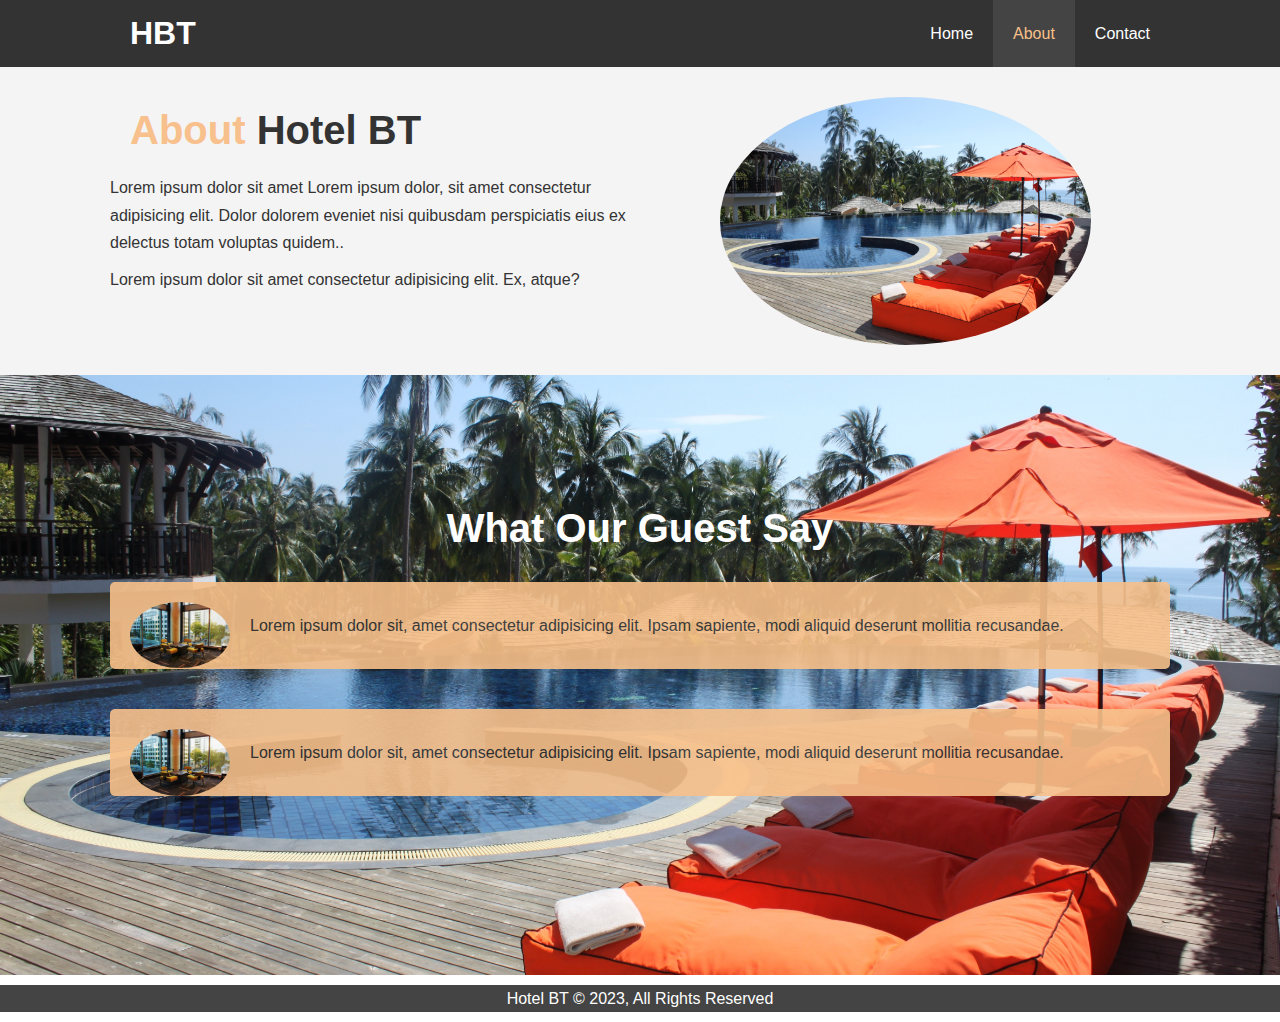
==== about.html @ fd535216 "first commit" ====
<!DOCTYPE html>
<html lang="en">
<head>
    <meta charset="UTF-8">
    <meta name="viewport" content="width=device-width, initial-scale=1.0">
    <meta name="description" content="Welcome to BT Hotel">
<link rel="stylesheet" href="./styles.css">
    <title>Hotel Bt</title>
</head>
<body>
    <header>
         <nav id="navbar">
            <div class="container">
                <h1 class="logo"><a href="index.html"> HBT</a ></h1>
                    <ul>
                        <li><a href="index.html">Home</a> </li>
                        <li><a class="current " href="about.html">About</a> </li>
                        <li><a href="contact.html">Contact</a> </li>
                    </ul>
            </div>
          
         </nav>
         
    </header>
    <section id="about-info" class="bg-light py-3">
        <div class="container">
            <div class="info-left">
                <h1 class="l-heading"><span class="text-primary">About</span> Hotel BT</h1>
                <p>Lorem ipsum dolor sit amet Lorem ipsum dolor,
                     sit amet consectetur adipisicing elit. Dolor
                      dolorem eveniet nisi quibusdam perspiciatis
                     eius ex delectus totam voluptas quidem..</p>
                     <p>Lorem ipsum dolor sit amet consectetur 
                        adipisicing
                         elit. Ex, atque?</p>
            </div>
            <div class="info-right">
                <img src="./pexels-pixabay-261169.jpg" alt="hotel">
            </div>

        </div>
    </section>

        <div class="clr"></div>

    <section id="testimonials" class="py-3">
        <div class="container">
            <h2 class="l-heading">What Our Guest Say</h2>
         <div class="testimonial bg-primary">
            <img src="./pexels-photo-635041 (1).jpeg" alt="">
            <p>Lorem ipsum dolor sit, amet consectetur adipisicing elit. Ipsam sapiente, modi 
                aliquid deserunt mollitia recusandae.
            </p>
         </div> 
         <div class="testimonial bg-primary">
            <img src="./pexels-photo-635041 (1).jpeg" alt="">
            <p>Lorem ipsum dolor sit, amet consectetur adipisicing elit. Ipsam sapiente, modi 
                aliquid deserunt mollitia recusandae.
            </p>
         </div> 


        </div>
    </section>
           <footer id="main-footer">
        <p>Hotel BT &copy; 2023, All Rights Reserved</p>
  
 
    </footer>
</body>
</html>
---- styles.css ----
*{
    margin: 0;
    padding: 0;
    box-sizing: border-box;
}


html, body{
    font-family: 'Segoe UI', Tahoma, Geneva, Verdana, sans-serif;
    line-height: 1.7em;

}

a{
    color: #333;
    text-decoration: none;
}

h1, h2, h3{
    padding: 20px;
}

p{
    margin: 10px 0;

}

/* Utility class */
.container{
    margin: auto;
    max-width: 1100px;
    overflow: auto;
    padding: 0 20px;
}

.text-primary{
    color: #f7c08c;
}

.lead{
    font-size: 20px;
}

.btn{
    display: inline-block;
    font-size: 18px;
    color: #fff;
    background-color: #333;
    padding: 13px 20px;
    border: none;
    cursor: pointer;
}

.btn:hover{
    background-color: #f7c08a;
    color: #333;
}

.btn-light{
    background: #f4f4f4;
    color: #333;
}

.bg-dark{
    background: #333;
    color: #fff;
}

.bg-light{
    background: #f4f4f4;
    color: #333;
    
}

.bg-primary{
    color: #333;
    background: #f7c08a;
}

.clr{
    clear: both;
}

.l-heading{
    font-size: 40px;
}

/* Padding */

.py-1{padding: 10px 0;}
.py-2{padding: 20px 0;}
.py-3{padding: 30px 0;}



/* Navbar */

#navbar{
    background-color: #333;
    color: #fff;
    overflow: auto;

}

#navbar a{
   color: #fff;
}

#navbar h1{
    float: left;
    padding-top: 20px;
}

#navbar ul {
    list-style: none;
    float: right;
}

#navbar ul li{
    float: left;
}

#navbar ul li a{
    display: block;
    padding: 20px;
    text-align: center;
}

#navbar ul li a:hover,
#navbar ul li a.current{
    background: #444;
    color: #f7c08a;
}

#showcase{
background: url(./pexels-photo-635041\ \(1\).jpeg) no-repeat center center/cover;
height: 600px;
}

#showcase .showcase-content{
    color: #fff;
    text-align: center;
    padding-top: 170px;

}

#showcase .showcase-content h1{
    font-size: 60px;
    line-height: 1.2em;
}

#showcase .showcase-content p{
    padding-bottom: 20px;
    line-height: 1.7em;
}

#home-info{
    height: 400px;
    
}

#home-info .info-img{
    float: left;
    width: 50%;
    background: url(./pexels-pixabay-261169.jpg) no-repeat center center/cover;
    min-height: 100%;
}

#home-info .info-content{
    float: right;
    width: 50%;
    height: 100%;
    text-align: center;
    padding: 50px 30px;
    overflow: hidden;
}

#home-info .info-content p{
    padding-bottom: 30px;
}

/* features section */

.box{
    float: left;
    width: 33.3%;
    padding: 50px;
    text-align: center;
}

.box i{
    margin-bottom: 10px;
}

/* About Section */
#about-info .info-right{
    float: right;
    width: 50%;
    min-height: 100%;
}
#about-info .info-right img{
    display: block;
    margin: auto;
    width: 70%;
    border-radius: 50%;
}

#about-info .info-left{
    float: left;
    width: 50%;
    min-height: 100%;
}

/* Testimonials */

#testimonials{
    height: 600px;
    background: url(./pexels-pixabay-261169.jpg) no-repeat center center/cover;
    padding-top: 100px;
}

#testimonials h2{
    color: #fff;
    text-align: center;
    padding: 40px;
}

#testimonials .testimonial {
    padding: 20px;
    margin-bottom: 40px;
    border-radius: 5px;
    opacity: 0.9;
}

#testimonials .testimonial img{
width: 100px;
float: left;
margin-right: 20px;
border-radius: 50%;
}
/* Contact Form */
#contact-form .form-group{
margin-bottom: 20px;
}

#contact-form label{
    display: block;
    margin-bottom: 5px;
}

#contact-form input,
#contact-form textarea{
    width: 100%;
    border: 1px #ddd solid;

}

#contact-form textarea{
    height: 200px;
}

#contact-form input:focus,
#contact-form textarea:focus{
    outline: none;
    border: #f7c08a ;
}

/* Footer */

#main-footer{
    text-align: center;
    background: #444;
    color: #fff;
}
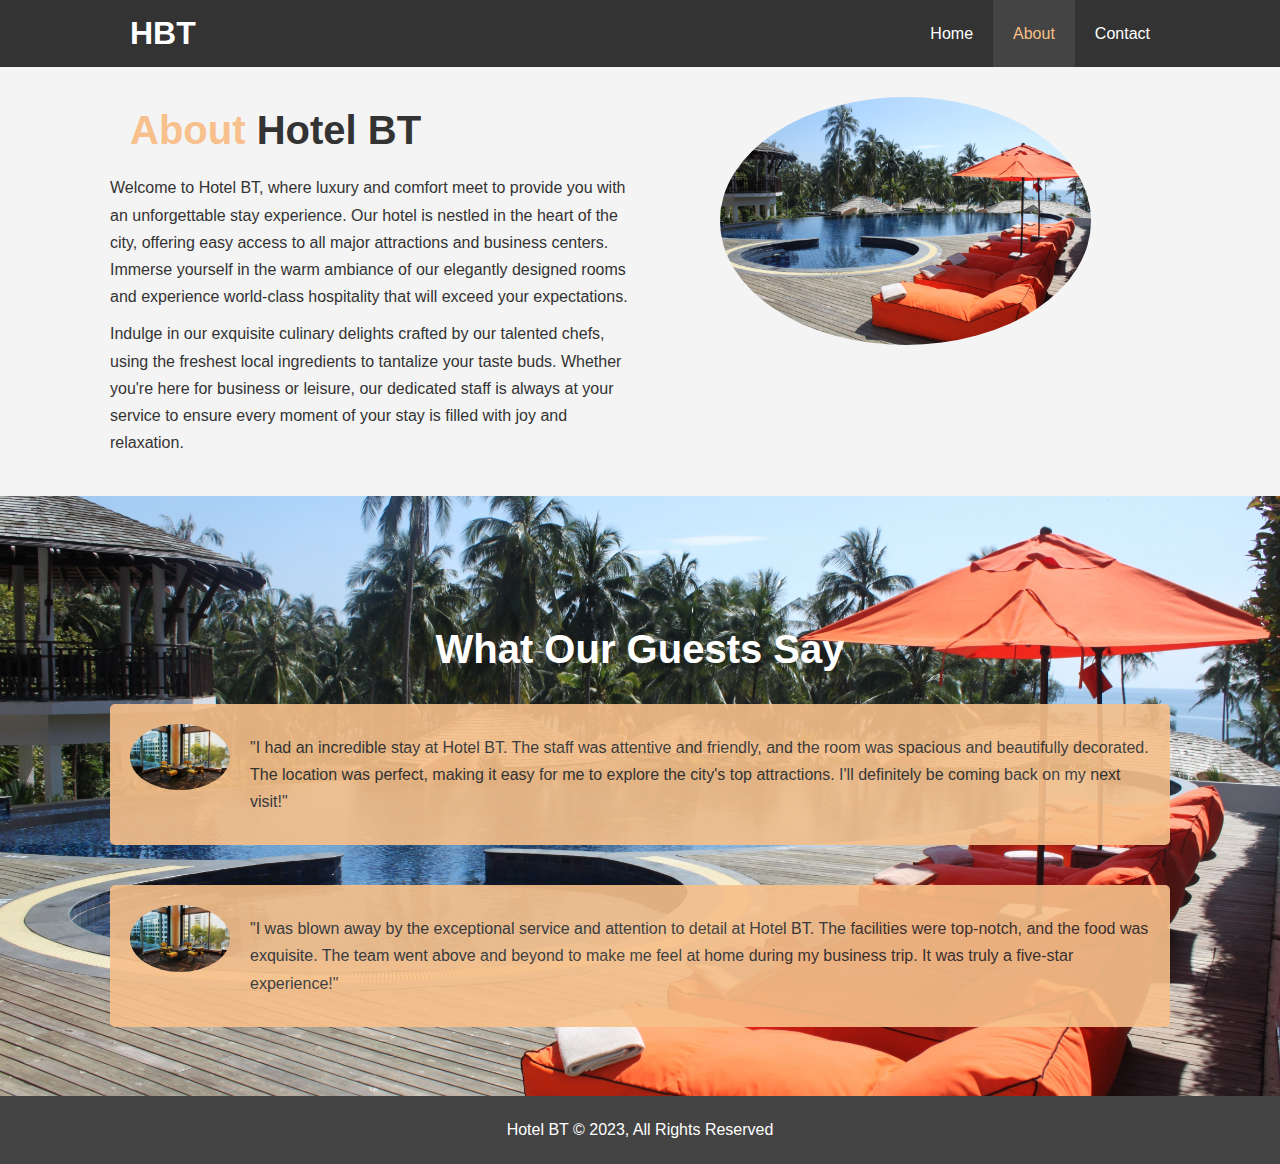
==== commit efbbdc0e: "First commit" ====
--- a/about.html
+++ b/about.html
@@ -4,68 +4,53 @@
     <meta charset="UTF-8">
     <meta name="viewport" content="width=device-width, initial-scale=1.0">
     <meta name="description" content="Welcome to BT Hotel">
-<link rel="stylesheet" href="./styles.css">
-    <title>Hotel Bt</title>
+    <link rel="stylesheet" href="./styles.css">
+    <title>Hotel BT</title>
 </head>
 <body>
     <header>
-         <nav id="navbar">
+        <nav id="navbar">
             <div class="container">
-                <h1 class="logo"><a href="index.html"> HBT</a ></h1>
-                    <ul>
-                        <li><a href="index.html">Home</a> </li>
-                        <li><a class="current " href="about.html">About</a> </li>
-                        <li><a href="contact.html">Contact</a> </li>
-                    </ul>
+                <h1 class="logo"><a href="index.html">HBT</a></h1>
+                <ul>
+                    <li><a href="index.html">Home</a></li>
+                    <li><a class="current" href="about.html">About</a></li>
+                    <li><a href="contact.html">Contact</a></li>
+                </ul>
             </div>
-          
-         </nav>
-         
+        </nav>
     </header>
     <section id="about-info" class="bg-light py-3">
         <div class="container">
             <div class="info-left">
                 <h1 class="l-heading"><span class="text-primary">About</span> Hotel BT</h1>
-                <p>Lorem ipsum dolor sit amet Lorem ipsum dolor,
-                     sit amet consectetur adipisicing elit. Dolor
-                      dolorem eveniet nisi quibusdam perspiciatis
-                     eius ex delectus totam voluptas quidem..</p>
-                     <p>Lorem ipsum dolor sit amet consectetur 
-                        adipisicing
-                         elit. Ex, atque?</p>
+                <p>Welcome to Hotel BT, where luxury and comfort meet to provide you with an unforgettable stay experience. Our hotel is nestled in the heart of the city, offering easy access to all major attractions and business centers. Immerse yourself in the warm ambiance of our elegantly designed rooms and experience world-class hospitality that will exceed your expectations.</p>
+                <p>Indulge in our exquisite culinary delights crafted by our talented chefs, using the freshest local ingredients to tantalize your taste buds. Whether you're here for business or leisure, our dedicated staff is always at your service to ensure every moment of your stay is filled with joy and relaxation.</p>
             </div>
             <div class="info-right">
-                <img src="./pexels-pixabay-261169.jpg" alt="hotel">
+                <img src="./pexels-pixabay-261169.jpg" alt="Hotel BT">
             </div>
-
         </div>
     </section>
 
-        <div class="clr"></div>
+    <div class="clr"></div>
 
     <section id="testimonials" class="py-3">
         <div class="container">
-            <h2 class="l-heading">What Our Guest Say</h2>
-         <div class="testimonial bg-primary">
-            <img src="./pexels-photo-635041 (1).jpeg" alt="">
-            <p>Lorem ipsum dolor sit, amet consectetur adipisicing elit. Ipsam sapiente, modi 
-                aliquid deserunt mollitia recusandae.
-            </p>
-         </div> 
-         <div class="testimonial bg-primary">
-            <img src="./pexels-photo-635041 (1).jpeg" alt="">
-            <p>Lorem ipsum dolor sit, amet consectetur adipisicing elit. Ipsam sapiente, modi 
-                aliquid deserunt mollitia recusandae.
-            </p>
-         </div> 
-
-
+            <h2 class="l-heading">What Our Guests Say</h2>
+            <div class="testimonial bg-primary">
+                <img src="./pexels-photo-635041 (1).jpeg" alt="Guest Testimonial 1">
+                <p>"I had an incredible stay at Hotel BT. The staff was attentive and friendly, and the room was spacious and beautifully decorated. The location was perfect, making it easy for me to explore the city's top attractions. I'll definitely be coming back on my next visit!"</p>
+            </div>
+            <div class="testimonial bg-primary">
+                <img src="./pexels-photo-635041 (1).jpeg" alt="Guest Testimonial 2">
+                <p>"I was blown away by the exceptional service and attention to detail at Hotel BT. The facilities were top-notch, and the food was exquisite. The team went above and beyond to make me feel at home during my business trip. It was truly a five-star experience!"</p>
+            </div>
         </div>
     </section>
-           <footer id="main-footer">
+  
+    <footer id="main-footer">
         <p>Hotel BT &copy; 2023, All Rights Reserved</p>
-  
- 
     </footer>
 </body>
-</html>+</html>
--- a/styles.css
+++ b/styles.css
@@ -133,7 +133,7 @@
 }
 
 #showcase{
-background: url(./pexels-photo-635041\ \(1\).jpeg) no-repeat center center/cover;
+background: url(./home9.jpg) no-repeat center center/cover;
 height: 600px;
 }
 
@@ -162,7 +162,7 @@
 #home-info .info-img{
     float: left;
     width: 50%;
-    background: url(./pexels-pixabay-261169.jpg) no-repeat center center/cover;
+    background: url(./home1.jpg) no-repeat center center/cover;
     min-height: 100%;
 }
 
@@ -251,7 +251,8 @@
 #contact-form input,
 #contact-form textarea{
     width: 100%;
-    border: 1px #ddd solid;
+    border: px #333 solid;
+    height: 50px;
 
 }
 
@@ -271,7 +272,23 @@
     text-align: center;
     background: #444;
     color: #fff;
-}
-
-
-
+    padding: 10px;
+}
+
+/* Animation */
+.showcase-content h1 {
+    opacity: 0; 
+    animation: fadeIn 2s ease-in-out forwards; 
+  }
+
+  @keyframes fadeIn {
+    from {
+      opacity: 0; 
+    }
+    to {
+      opacity: 2; 
+    }
+  }
+
+
+
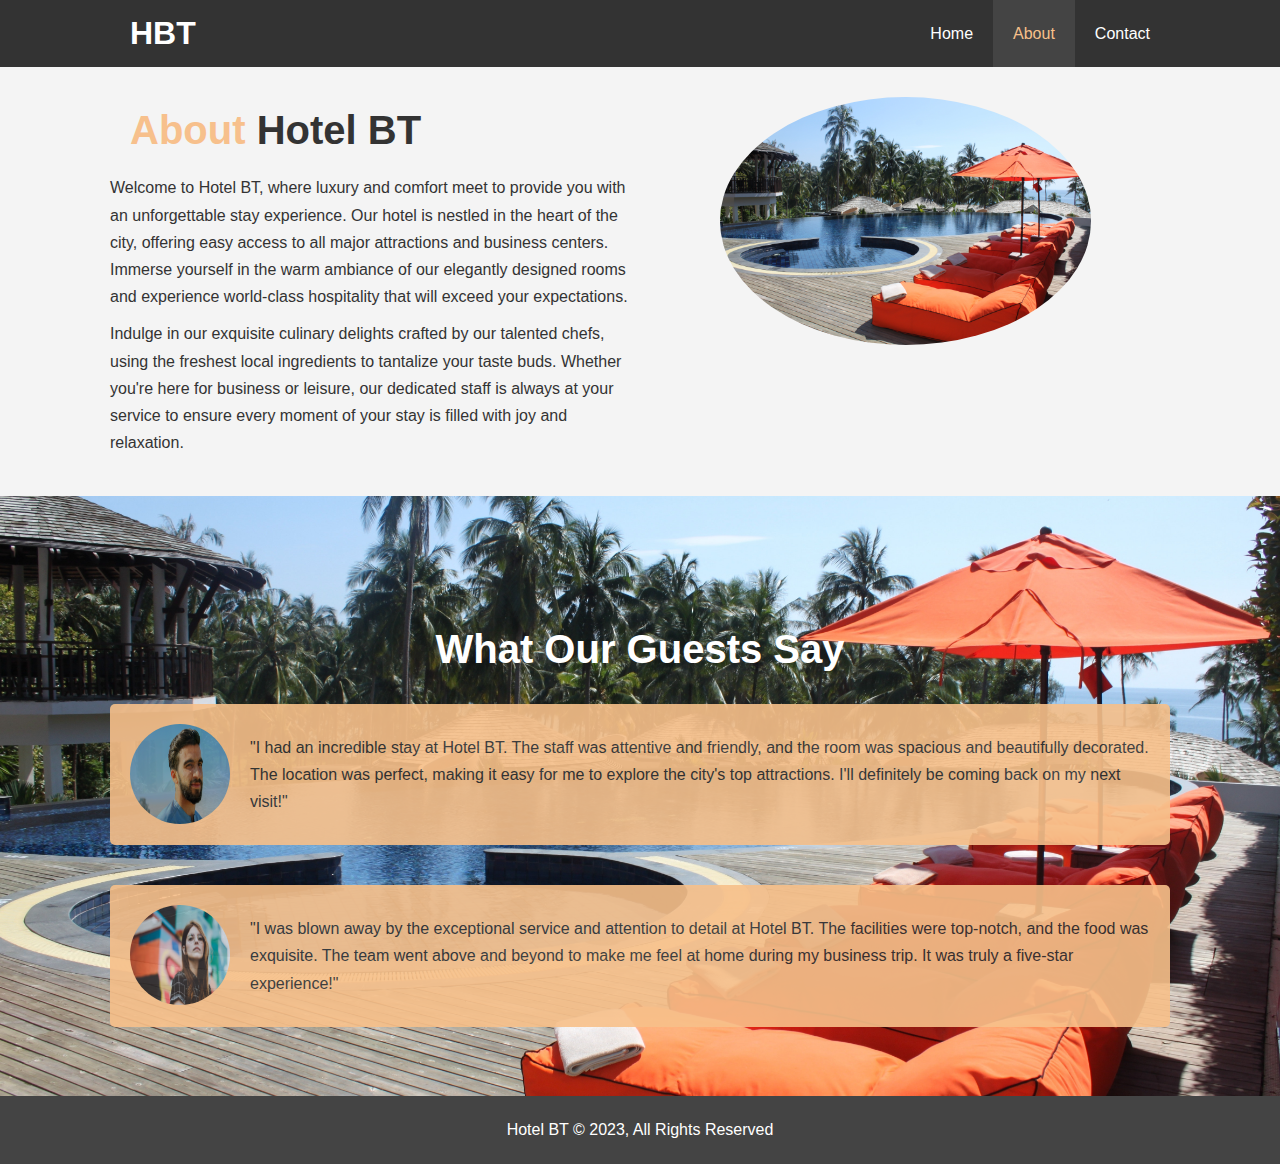
==== commit 204f3f77: "rounded images" ====
--- a/about.html
+++ b/about.html
@@ -39,11 +39,11 @@
         <div class="container">
             <h2 class="l-heading">What Our Guests Say</h2>
             <div class="testimonial bg-primary">
-                <img src="./pexels-photo-635041 (1).jpeg" alt="Guest Testimonial 1">
+                <img src="./people4.jpg" alt="Guest Testimonial 1">
                 <p>"I had an incredible stay at Hotel BT. The staff was attentive and friendly, and the room was spacious and beautifully decorated. The location was perfect, making it easy for me to explore the city's top attractions. I'll definitely be coming back on my next visit!"</p>
             </div>
             <div class="testimonial bg-primary">
-                <img src="./pexels-photo-635041 (1).jpeg" alt="Guest Testimonial 2">
+                <img src="./persons3.jpg" alt="Guest Testimonial 2">
                 <p>"I was blown away by the exceptional service and attention to detail at Hotel BT. The facilities were top-notch, and the food was exquisite. The team went above and beyond to make me feel at home during my business trip. It was truly a five-star experience!"</p>
             </div>
         </div>
--- a/styles.css
+++ b/styles.css
@@ -215,7 +215,7 @@
 
 #testimonials{
     height: 600px;
-    background: url(./pexels-pixabay-261169.jpg) no-repeat center center/cover;
+    background: url("./pexels-pixabay-261169.jpg") no-repeat center center/cover;
     padding-top: 100px;
 }
 
@@ -230,13 +230,14 @@
     margin-bottom: 40px;
     border-radius: 5px;
     opacity: 0.9;
-}
+} 
 
 #testimonials .testimonial img{
 width: 100px;
+height: 100px;
 float: left;
 margin-right: 20px;
-border-radius: 50%;
+border-radius: 360%;
 }
 /* Contact Form */
 #contact-form .form-group{
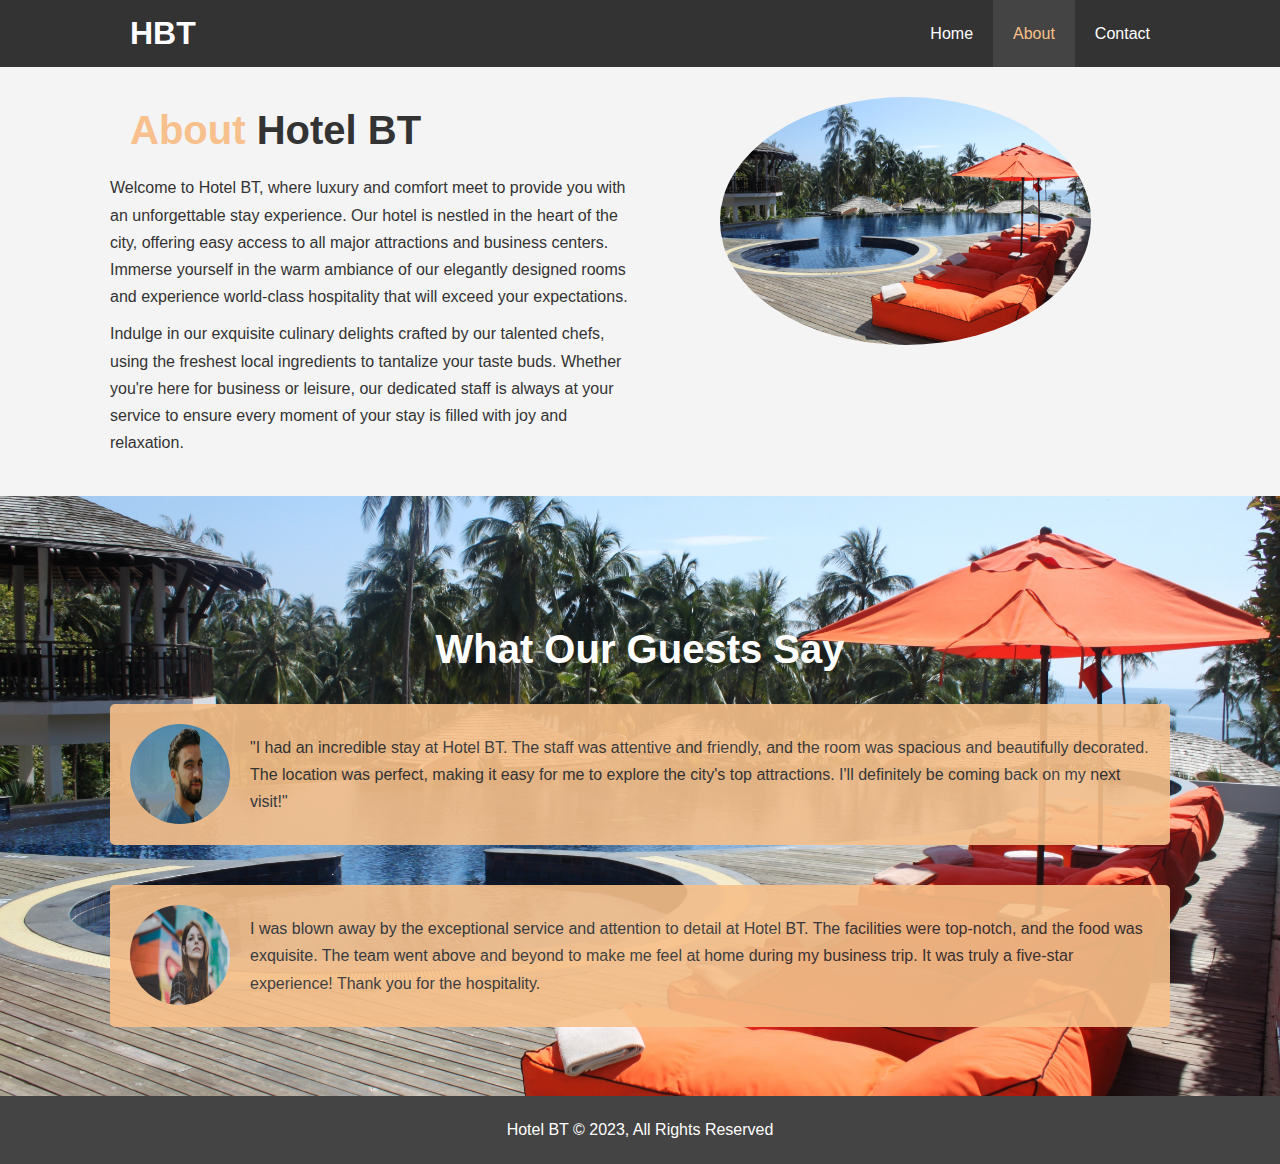
==== commit 2265afe7: "updates on about page" ====
--- a/about.html
+++ b/about.html
@@ -44,7 +44,9 @@
             </div>
             <div class="testimonial bg-primary">
                 <img src="./persons3.jpg" alt="Guest Testimonial 2">
-                <p>"I was blown away by the exceptional service and attention to detail at Hotel BT. The facilities were top-notch, and the food was exquisite. The team went above and beyond to make me feel at home during my business trip. It was truly a five-star experience!"</p>
+                <p>I was blown away by the exceptional service and attention to detail at Hotel BT. The facilities were top-notch, 
+                    and the food was exquisite. The team went above and beyond to make me feel at home during my business trip.
+                     It was truly a five-star experience! Thank you for the hospitality.</p>
             </div>
         </div>
     </section>
